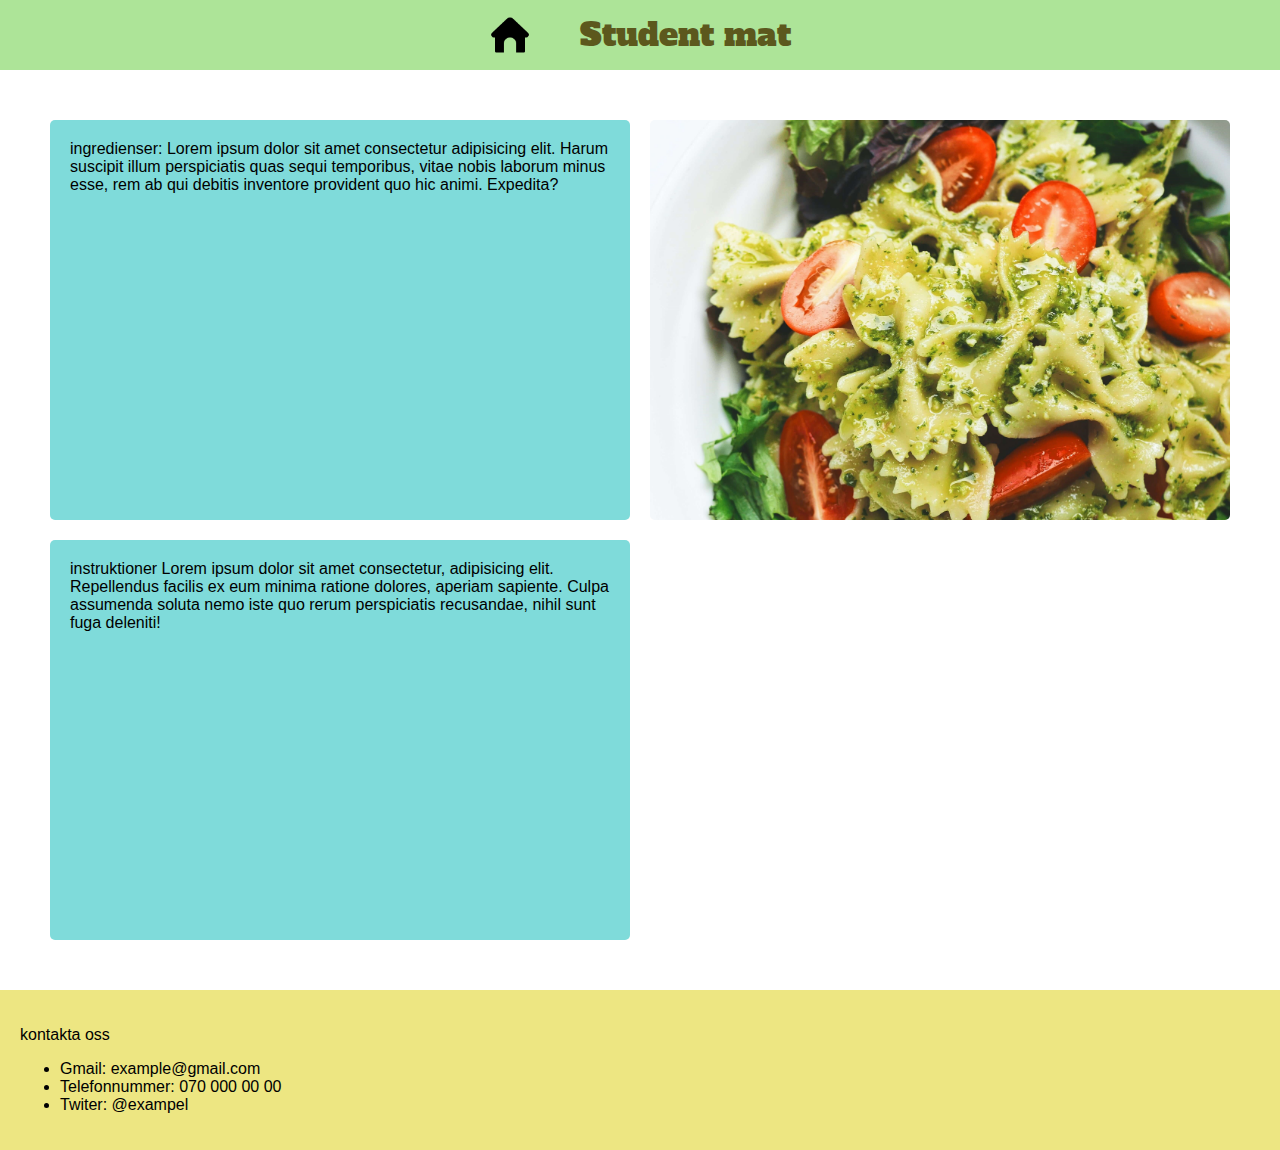
==== recept1.html @ e29f99a1 "recept sidor" ====
<!DOCTYPE html>
<html lang="en">

<head>
    <meta charset="UTF-8">
    <meta http-equiv="X-UA-Compatible" content="IE=edge">
    <meta name="viewport" content="width=device-width, initial-scale=1.0">
    <title>kokbok för studenter</title>
    <link rel="stylesheet" href="style.css">
</head>

<body>

    <nav class="nav">
        <a href="index.html" class="home"></a>
        <a href="index.html" class="nav__namn">Student mat</a>
        
    </nav>


    <div class="wrapper wrapper__recept">
        
        <div class="ingredienser">ingredienser: Lorem ipsum dolor sit amet consectetur adipisicing elit. Harum suscipit illum perspiciatis quas sequi temporibus, vitae nobis laborum minus esse, rem ab qui debitis inventore provident quo hic animi. Expedita? </div>

        <div class="recept1__bild recept__bild"></div>

        <div class="instruktioner">instruktioner Lorem ipsum dolor sit amet consectetur, adipisicing elit. Repellendus facilis ex eum minima ratione dolores, aperiam sapiente. Culpa assumenda soluta nemo iste quo rerum perspiciatis recusandae, nihil sunt fuga deleniti! </div>
        
    </div>


    <footer class="footer">
        <p>kontakta oss</p>
        <ul>
            <li>Gmail: example@gmail.com</li>
            <li>Telefonnummer: 070 000 00 00</li>
            <li>Twiter: @exampel</li>
        </ul>
    </footer>

    <script src="skript.js"></script>
</body>

</html>
---- style.css ----
@import url('https://fonts.googleapis.com/css2?family=Alfa+Slab+One&display=swap');



*,
*::before,
*::after {
    box-sizing: border-box;
}


body {
    margin: 0;
    padding: 0;
    display: grid;
    grid-template-columns: 1fr;
    grid-template-rows: 70px min-content repeat(17, 1fr) min-content;
    min-height: 100vh;
    font-family: Arial, Helvetica, sans-serif;

}

.nav {
    top: 0;
    grid-row: 1 / 1;
    background-color: #ADE498;
    display: flex;
    align-items: center;
    justify-content: center;
    gap: 50px;


}

.home {
    background-image: url(/bilder/home.png);
    background-repeat: no-repeat;
    background-size: cover;
    height: 40px;
    width: 40px;
}

.nav__namn {
    font-family: 'Alfa Slab One', cursive;
    font-size: xx-large;
    text-decoration: none;
    justify-self: start;
    color: rgb(92, 88, 29);
}

.omsidan {
    border-radius: 5px;
    background-color: #EDE682;
    grid-row: 2 / 3;
    padding: 20px;
    font-family: Arial, Helvetica, sans-serif;
    font-weight: bold;
}

.recept__bild {
    border-radius: 5px;
    background-color: #EDE682;
    padding: 20px;
    background-repeat: no-repeat;
    background-size: cover;
    height: 400px;
}

.ingredienser {
    height: 400px;
    border-radius: 5px;
    background-color: #7FDBDA;
    padding: 20px;

}

.instruktioner {
    height: 400px;
    border-radius: 5px;
    background-color: #7FDBDA;
    padding: 20px;

}

.wrapper {
    grid-row: 3 / 20;
    display: grid;
    padding: 20px 30px;


    grid-template-columns: repeat(auto-fit, minmax(300px, 1fr));
    gap: 10px;
    min-height: 600px;
}

.wrapper__recept {
    grid-template-columns: repeat(auto-fit, minmax(500px, 1fr));
    padding: 50px 50px;
    gap: 20px;

}

.wrapper__card {
    text-decoration: none;
    color: black;
    border-radius: 7px;
    background-color: #7FDBDA;
    height: 400px;
    padding: 10px;
}

.recept1,
.recept1__bild {
    background-image: url(/bilder/recept1.jpg);
}

.recept2,
.recept2__bild {
    background-image: url(/bilder/recept2.jpg);
}

.recept3,
.recept3__bild {
    background-image: url(/bilder/recept3.jpg);
}

.recept4,
.recept4__bild {
    background-image: url(/bilder/recept4.jpg);
}

.wrapper__card__img {
    background-image: url(/bilder/recept1.jpg);
    background-repeat: no-repeat;
    background-size: cover;
    height: 200px;
    width: 100%;

}

.wrapper__card__tid {}

.wrapper__card__text {}



.footer {
    bottom: 0;
    grid-row: 20 / 21;
    background-color: #EDE682;
    padding: 20PX;

}
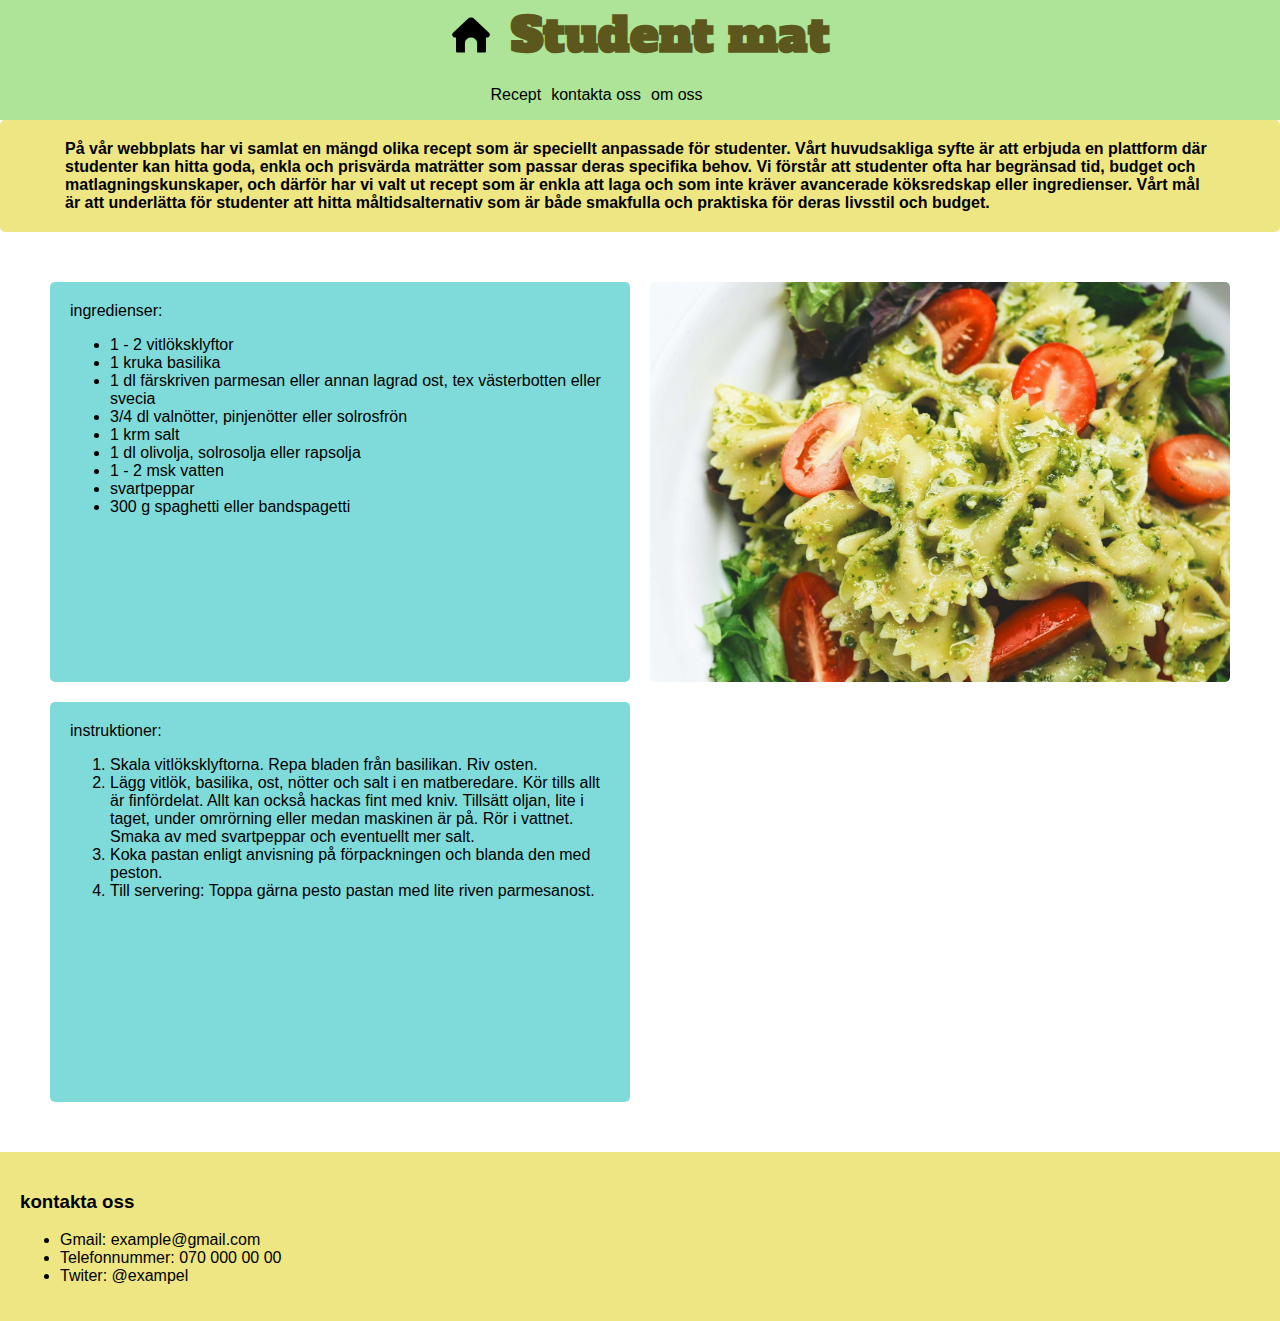
==== commit 27233188: "layout and 3 new java skript functions" ====
--- a/recept1.html
+++ b/recept1.html
@@ -12,25 +12,54 @@
 <body>
 
     <nav class="nav">
-        <a href="index.html" class="home"></a>
-        <a href="index.html" class="nav__namn">Student mat</a>
-        
+        <div>
+            <a href="index.html" class="home"></a>
+            <a href="index.html" class="nav__namn">
+                <h1>Student mat</h1>
+            </a>
+        </div>
+        <ul class="nav__list">
+            <li onclick="scrollToElement('recept')">Recept</li>
+            <li onclick="scrollToElement('kontakta')">kontakta oss</li>
+            <li onclick="scrollToElement('omoss')">om oss</li>
+        </ul>
     </nav>
+
+    <button id="TopButton" class="topbutton" onclick="scrollToTop()">^</button>
 
 
     <div class="wrapper wrapper__recept">
-        
-        <div class="ingredienser">ingredienser: Lorem ipsum dolor sit amet consectetur adipisicing elit. Harum suscipit illum perspiciatis quas sequi temporibus, vitae nobis laborum minus esse, rem ab qui debitis inventore provident quo hic animi. Expedita? </div>
+        <div class="ingredienser">ingredienser:
+            <ul>
+                <li>1 - 2  vitlöksklyftor</li>
+                <li>1  kruka basilika</li>
+                <li>1 dl färskriven parmesan eller annan lagrad ost, tex västerbotten eller svecia</li>
+                <li>3/4 dl valnötter, pinjenötter eller solrosfrön</li>
+                <li>1 krm salt</li>
+                <li>1 dl olivolja, solrosolja eller rapsolja</li>
+                <li>1 - 2 msk vatten</li>
+                <li>svartpeppar</li>
+                <li>300 g spaghetti eller bandspagetti</li>
+            </ul>
+        </div>
 
         <div class="recept1__bild recept__bild"></div>
 
-        <div class="instruktioner">instruktioner Lorem ipsum dolor sit amet consectetur, adipisicing elit. Repellendus facilis ex eum minima ratione dolores, aperiam sapiente. Culpa assumenda soluta nemo iste quo rerum perspiciatis recusandae, nihil sunt fuga deleniti! </div>
-        
+        <div class="instruktioner">instruktioner:
+            <ol>
+                <li>Skala vitlöksklyftorna. Repa bladen från basilikan. Riv osten.</li>
+                <li>Lägg vitlök, basilika, ost, nötter och salt i en matberedare. Kör tills allt är finfördelat. Allt kan också hackas fint med kniv. Tillsätt oljan, lite i taget, under omrörning eller medan maskinen är på. Rör i vattnet. Smaka av med svartpeppar och eventuellt mer salt.</li>
+                <li>Koka pastan enligt anvisning på förpackningen och blanda den med peston.</li>
+                <li>Till servering: Toppa gärna pesto pastan med lite riven parmesanost.</li>
+            </ol>
+        </div>
+
     </div>
-
+    
+    <div  id="omoss" class="omsidan">På vår webbplats har vi samlat en mängd olika recept som är speciellt anpassade för studenter. Vårt huvudsakliga syfte är att erbjuda en plattform där studenter kan hitta goda, enkla och prisvärda maträtter som passar deras specifika behov. Vi förstår att studenter ofta har begränsad tid, budget och matlagningskunskaper, och därför har vi valt ut recept som är enkla att laga och som inte kräver avancerade köksredskap eller ingredienser. Vårt mål är att underlätta för studenter att hitta måltidsalternativ som är både smakfulla och praktiska för deras livsstil och budget.</div>
 
     <footer class="footer">
-        <p>kontakta oss</p>
+        <h3 id="kontakta">kontakta oss</h3>
         <ul>
             <li>Gmail: example@gmail.com</li>
             <li>Telefonnummer: 070 000 00 00</li>
--- a/style.css
+++ b/style.css
@@ -1,5 +1,4 @@
 @import url('https://fonts.googleapis.com/css2?family=Alfa+Slab+One&display=swap');
-
 
 
 *,
@@ -14,26 +13,41 @@
     padding: 0;
     display: grid;
     grid-template-columns: 1fr;
-    grid-template-rows: 70px min-content repeat(17, 1fr) min-content;
+    grid-template-rows: min-content min-content repeat(17, 1fr) min-content;
     min-height: 100vh;
     font-family: Arial, Helvetica, sans-serif;
 
+}
+
+.topbutton {
+    position: fixed;
+    bottom: 20px;
+    right: 20px;
+    display: none;
 }
 
 .nav {
     top: 0;
     grid-row: 1 / 1;
     background-color: #ADE498;
+    display: grid; 
+    justify-content: center;
+}
+.nav div{
     display: flex;
     align-items: center;
     justify-content: center;
-    gap: 50px;
-
-
+    gap: 20px;
+    height: 70px;
+}
+.nav__list {
+    list-style: none;
+    display: flex;
+    gap: 10px;
 }
 
 .home {
-    background-image: url(/bilder/home.png);
+    background-image: url(./bilder/home.png);
     background-repeat: no-repeat;
     background-size: cover;
     height: 40px;
@@ -42,17 +56,18 @@
 
 .nav__namn {
     font-family: 'Alfa Slab One', cursive;
-    font-size: xx-large;
     text-decoration: none;
     justify-self: start;
     color: rgb(92, 88, 29);
+    font-weight: normal;
+    font-size: x-large;
 }
 
 .omsidan {
     border-radius: 5px;
     background-color: #EDE682;
     grid-row: 2 / 3;
-    padding: 20px;
+    padding: 20px 65px;
     font-family: Arial, Helvetica, sans-serif;
     font-weight: bold;
 }
@@ -85,11 +100,11 @@
 .wrapper {
     grid-row: 3 / 20;
     display: grid;
-    padding: 20px 30px;
+    padding: 30px 60px;
 
 
-    grid-template-columns: repeat(auto-fit, minmax(300px, 1fr));
-    gap: 10px;
+    grid-template-columns: repeat(auto-fit, minmax(350px, 1fr));
+    gap: 20px;
     min-height: 600px;
 }
 
@@ -105,32 +120,31 @@
     color: black;
     border-radius: 7px;
     background-color: #7FDBDA;
-    height: 400px;
+    height: 300px;
     padding: 10px;
 }
 
 .recept1,
 .recept1__bild {
-    background-image: url(/bilder/recept1.jpg);
+    background-image: url(./bilder/recept1.jpg);
 }
 
 .recept2,
 .recept2__bild {
-    background-image: url(/bilder/recept2.jpg);
+    background-image: url(./bilder/recept2.jpg);
 }
 
 .recept3,
 .recept3__bild {
-    background-image: url(/bilder/recept3.jpg);
+    background-image: url(./bilder/recept3.jpg);
 }
 
 .recept4,
 .recept4__bild {
-    background-image: url(/bilder/recept4.jpg);
+    background-image: url(./bilder/recept4.jpg);
 }
 
 .wrapper__card__img {
-    background-image: url(/bilder/recept1.jpg);
     background-repeat: no-repeat;
     background-size: cover;
     height: 200px;
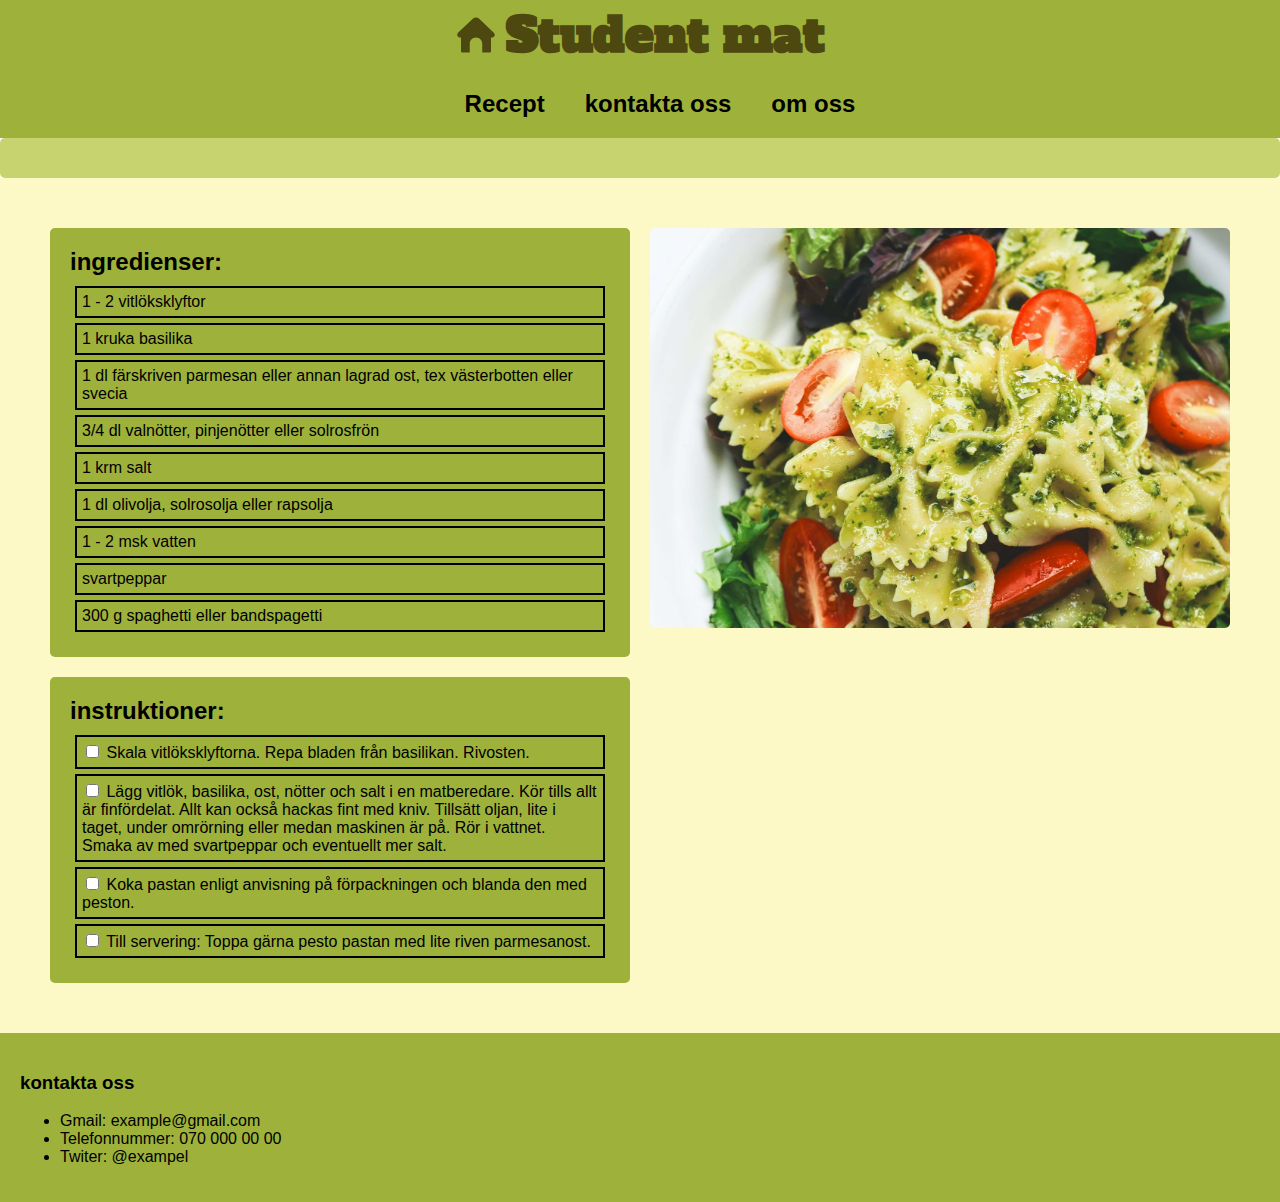
==== commit c3400b80: "huge improvements" ====
--- a/recept1.html
+++ b/recept1.html
@@ -1,11 +1,11 @@
 <!DOCTYPE html>
-<html lang="en">
+<html lang="sv">
 
 <head>
     <meta charset="UTF-8">
     <meta http-equiv="X-UA-Compatible" content="IE=edge">
     <meta name="viewport" content="width=device-width, initial-scale=1.0">
-    <title>kokbok för studenter</title>
+    <title>recept på </title>
     <link rel="stylesheet" href="style.css">
 </head>
 
@@ -13,15 +13,21 @@
 
     <nav class="nav">
         <div>
-            <a href="index.html" class="home"></a>
+            <a href="index.html" class="home"><span>Till startsidan</span></a>
             <a href="index.html" class="nav__namn">
                 <h1>Student mat</h1>
             </a>
         </div>
         <ul class="nav__list">
-            <li onclick="scrollToElement('recept')">Recept</li>
-            <li onclick="scrollToElement('kontakta')">kontakta oss</li>
-            <li onclick="scrollToElement('omoss')">om oss</li>
+            <a href="index.html">
+                <h2>Recept</h2>
+            </a>
+            <li onclick="scrollToElement('kontakta')">
+                <h2>kontakta oss</h2>
+            </li>
+            <li onclick="scrollToElement('omoss')">
+                <h2>om oss</h2>
+            </li>
         </ul>
     </nav>
 
@@ -29,10 +35,11 @@
 
 
     <div class="wrapper wrapper__recept">
-        <div class="ingredienser">ingredienser:
+        <div class="ingredienser">
+            <h2>ingredienser:</h2>
             <ul>
-                <li>1 - 2  vitlöksklyftor</li>
-                <li>1  kruka basilika</li>
+                <li>1 - 2 vitlöksklyftor</li>
+                <li>1 kruka basilika</li>
                 <li>1 dl färskriven parmesan eller annan lagrad ost, tex västerbotten eller svecia</li>
                 <li>3/4 dl valnötter, pinjenötter eller solrosfrön</li>
                 <li>1 krm salt</li>
@@ -45,18 +52,53 @@
 
         <div class="recept1__bild recept__bild"></div>
 
-        <div class="instruktioner">instruktioner:
+        <div class="instruktioner">
+            <h2>instruktioner:</h2>
             <ol>
-                <li>Skala vitlöksklyftorna. Repa bladen från basilikan. Riv osten.</li>
-                <li>Lägg vitlök, basilika, ost, nötter och salt i en matberedare. Kör tills allt är finfördelat. Allt kan också hackas fint med kniv. Tillsätt oljan, lite i taget, under omrörning eller medan maskinen är på. Rör i vattnet. Smaka av med svartpeppar och eventuellt mer salt.</li>
-                <li>Koka pastan enligt anvisning på förpackningen och blanda den med peston.</li>
-                <li>Till servering: Toppa gärna pesto pastan med lite riven parmesanost.</li>
+                <li>
+                    <label>
+                        <input type="checkbox">
+                        <span>
+                            Skala vitlöksklyftorna. Repa bladen från basilikan. Rivosten.
+                        </span>
+                    </label>
+                </li>
+
+                <li>
+                    <label>
+                        <input type="checkbox">
+                        <span>
+                            Lägg vitlök, basilika, ost, nötter och salt i en matberedare. Kör tills allt är finfördelat.
+                            Allt kan också hackas fint med kniv. Tillsätt oljan, lite i taget, under omrörning eller
+                            medan
+                            maskinen är på. Rör i vattnet. Smaka av med svartpeppar och eventuellt mer salt.
+                        </span>
+                    </label>
+                </li>
+
+                <li>
+                    <label>
+                        <input type="checkbox">
+                        <span>
+                            Koka pastan enligt anvisning på förpackningen och blanda den med peston.
+                        </span>
+                    </label>
+                </li>
+
+                <li>
+                    <label>
+                        <input type="checkbox">
+                        <span>
+                            Till servering: Toppa gärna pesto pastan med lite riven parmesanost.
+                        </span>
+                    </label>
+                </li>
             </ol>
         </div>
 
     </div>
-    
-    <div  id="omoss" class="omsidan">På vår webbplats har vi samlat en mängd olika recept som är speciellt anpassade för studenter. Vårt huvudsakliga syfte är att erbjuda en plattform där studenter kan hitta goda, enkla och prisvärda maträtter som passar deras specifika behov. Vi förstår att studenter ofta har begränsad tid, budget och matlagningskunskaper, och därför har vi valt ut recept som är enkla att laga och som inte kräver avancerade köksredskap eller ingredienser. Vårt mål är att underlätta för studenter att hitta måltidsalternativ som är både smakfulla och praktiska för deras livsstil och budget.</div>
+
+    <div id="omoss" class="omsidan"></div>
 
     <footer class="footer">
         <h3 id="kontakta">kontakta oss</h3>
--- a/style.css
+++ b/style.css
@@ -21,33 +21,44 @@
 
 .topbutton {
     position: fixed;
-    bottom: 20px;
+    bottom: 50px;
     right: 20px;
     display: none;
+    height: 40px;
+    width: 40px;
+    font-size: xxx-large;
+    margin: 0;
 }
 
 .nav {
     top: 0;
     grid-row: 1 / 1;
-    background-color: #ADE498;
-    display: grid; 
+    background-color: #9EB23B;
+    display: grid;
     justify-content: center;
 }
-.nav div{
+
+.nav div {
     display: flex;
     align-items: center;
     justify-content: center;
-    gap: 20px;
+    gap: 10px;
     height: 70px;
 }
+
 .nav__list {
     list-style: none;
     display: flex;
-    gap: 10px;
+    gap: 40px;
+    margin: 0;
+}
+.nav__list a{
+    text-decoration: none;
+    color: #000;
 }
 
 .home {
-    background-image: url(./bilder/home.png);
+    background-image: url(./bilder/home.svg);
     background-repeat: no-repeat;
     background-size: cover;
     height: 40px;
@@ -58,14 +69,17 @@
     font-family: 'Alfa Slab One', cursive;
     text-decoration: none;
     justify-self: start;
-    color: rgb(92, 88, 29);
+    color: rgb(77, 72, 16);
     font-weight: normal;
     font-size: x-large;
 }
+.nav__namn h1{
+    margin: 0;
+}
 
 .omsidan {
     border-radius: 5px;
-    background-color: #EDE682;
+    background-color: #C7D36F;
     grid-row: 2 / 3;
     padding: 20px 65px;
     font-family: Arial, Helvetica, sans-serif;
@@ -82,25 +96,55 @@
 }
 
 .ingredienser {
-    height: 400px;
-    border-radius: 5px;
-    background-color: #7FDBDA;
+    height: fit-content;
+    border-radius: 5px;
+    background-color: #9EB23B;
     padding: 20px;
-
+}
+
+.ingredienser h2 , .instruktioner h2{
+    margin: 0 0 10px 0;
+}
+
+
+.ingredienser ul li {
+    border: 2px solid #000;
+    margin: 5px;
+    padding: 5px;
+}
+.ingredienser ul {
+    margin: 0;
+    padding: 0;
+    list-style: none;
+}
+input:checked ~ span{
+text-decoration: line-through;
+}
+.instruktioner ol {
+    list-style: none;
+    margin: 0;
+    padding: 0;
 }
 
 .instruktioner {
-    height: 400px;
-    border-radius: 5px;
-    background-color: #7FDBDA;
+    height: fit-content;
+    border-radius: 5px;
+    background-color: #9EB23B;
     padding: 20px;
-
-}
+}
+
+.instruktioner ol li {
+    border: 2px solid #000;
+    margin: 5px;
+    padding: 5px;
+}
+
 
 .wrapper {
     grid-row: 3 / 20;
     display: grid;
     padding: 30px 60px;
+    background-color: #FCF9C6;
 
 
     grid-template-columns: repeat(auto-fit, minmax(350px, 1fr));
@@ -119,7 +163,7 @@
     text-decoration: none;
     color: black;
     border-radius: 7px;
-    background-color: #7FDBDA;
+    background-color: #E0DECA;
     height: 300px;
     padding: 10px;
 }
@@ -161,7 +205,29 @@
 .footer {
     bottom: 0;
     grid-row: 20 / 21;
-    background-color: #EDE682;
+    background-color: #9EB23B;
     padding: 20PX;
 
+}
+
+
+
+.home span {
+    position: absolute;
+    left: -99999px;
+    color: black;
+    font-weight: bold;
+    font-size: 40px;
+}
+
+@media screen and (max-width: 800px) {
+
+    .nav {
+        background-color: tomato;
+    }
+
+    .recept__bild {
+        order: -1;
+    }
+
 }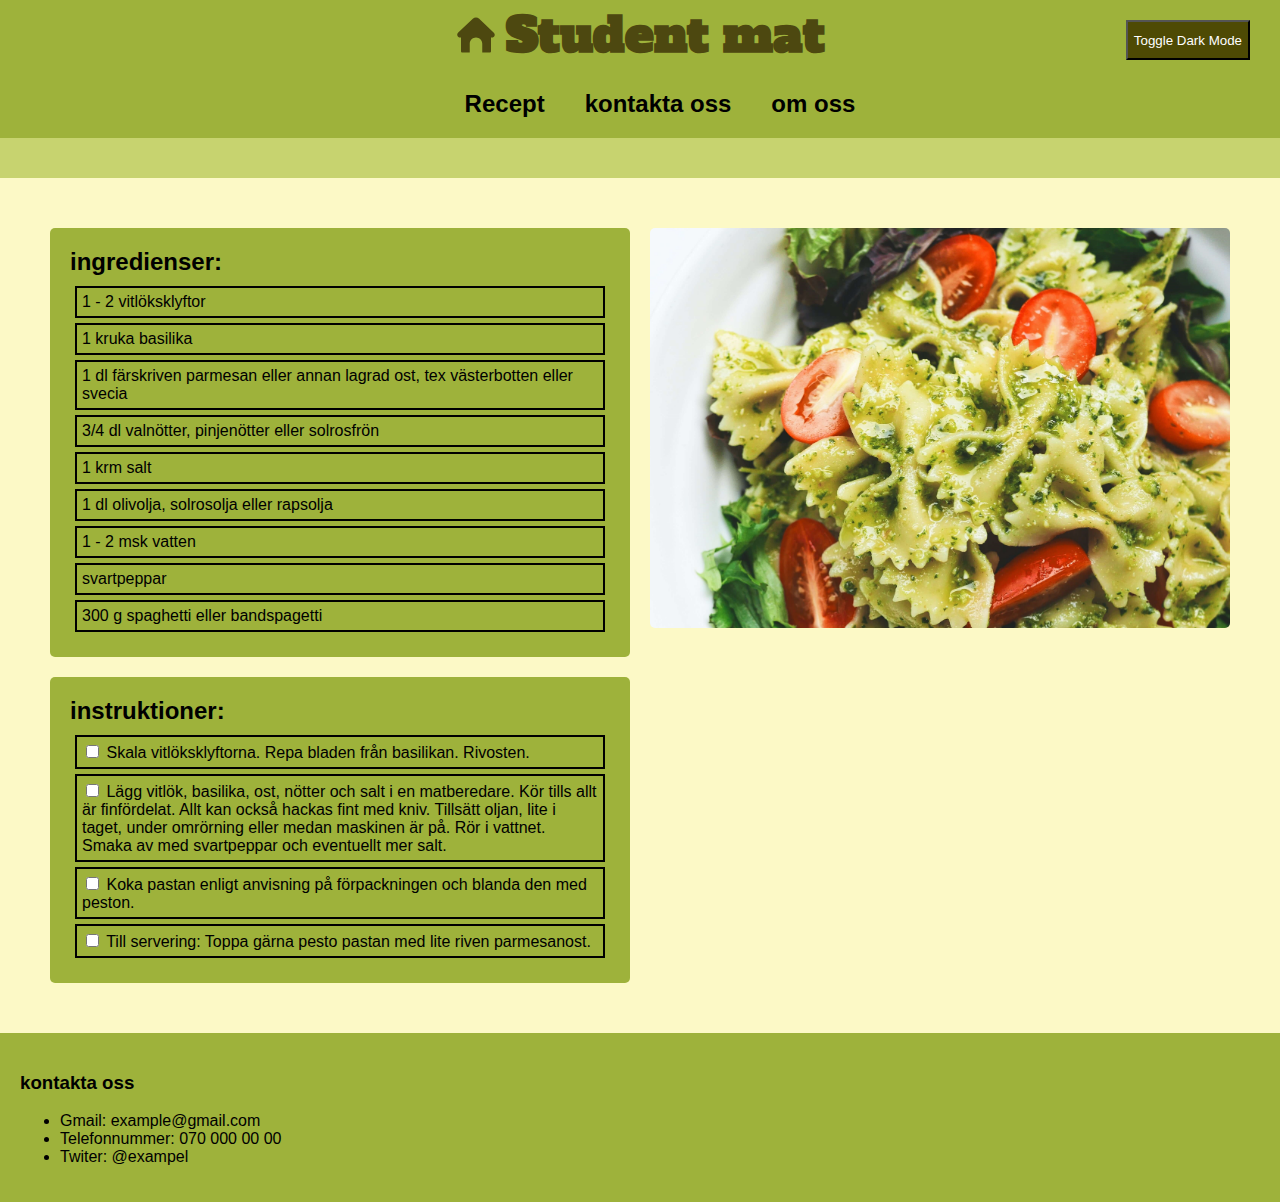
==== commit 2dd5cd95: "darkmode" ====
--- a/recept1.html
+++ b/recept1.html
@@ -11,16 +11,17 @@
 
 <body>
 
-    <nav class="nav">
+    <nav class="DM nav">
         <div>
-            <a href="index.html" class="home"><span>Till startsidan</span></a>
-            <a href="index.html" class="nav__namn">
+            <a href="index.html" class="DM home"><span>Till startsidan</span></a>
+            <a href="index.html" class="DM nav__namn">
                 <h1>Student mat</h1>
             </a>
         </div>
-        <ul class="nav__list">
+        <button id="dark-mode-toggle" class="DM darkmode">Toggle Dark Mode</button>
+        <ul class="DM nav__list">
             <a href="index.html">
-                <h2>Recept</h2>
+                <h2 class="DM ">Recept</h2>
             </a>
             <li onclick="scrollToElement('kontakta')">
                 <h2>kontakta oss</h2>
@@ -31,11 +32,13 @@
         </ul>
     </nav>
 
-    <button id="TopButton" class="topbutton" onclick="scrollToTop()">^</button>
 
 
-    <div class="wrapper wrapper__recept">
-        <div class="ingredienser">
+    <button id="TopButton" class="DM topbutton" onclick="scrollToTop()">^</button>
+
+
+    <div id="wrapper" class="DM wrapper wrapper__recept">
+        <div class="DM ingredienser">
             <h2>ingredienser:</h2>
             <ul>
                 <li>1 - 2 vitlöksklyftor</li>
@@ -50,9 +53,9 @@
             </ul>
         </div>
 
-        <div class="recept1__bild recept__bild"></div>
+        <div class="DM recept1__bild recept__bild"></div>
 
-        <div class="instruktioner">
+        <div class="DM instruktioner">
             <h2>instruktioner:</h2>
             <ol>
                 <li>
@@ -98,9 +101,9 @@
 
     </div>
 
-    <div id="omoss" class="omsidan"></div>
+    <div id="omoss" class="DM omsidan"></div>
 
-    <footer class="footer">
+    <footer class="DM footer">
         <h3 id="kontakta">kontakta oss</h3>
         <ul>
             <li>Gmail: example@gmail.com</li>
--- a/style.css
+++ b/style.css
@@ -38,6 +38,7 @@
     justify-content: center;
 }
 
+
 .nav div {
     display: flex;
     align-items: center;
@@ -52,7 +53,8 @@
     gap: 40px;
     margin: 0;
 }
-.nav__list a{
+
+.nav__list a {
     text-decoration: none;
     color: #000;
 }
@@ -73,18 +75,19 @@
     font-weight: normal;
     font-size: x-large;
 }
-.nav__namn h1{
+
+.nav__namn h1 {
     margin: 0;
 }
 
 .omsidan {
-    border-radius: 5px;
     background-color: #C7D36F;
     grid-row: 2 / 3;
     padding: 20px 65px;
     font-family: Arial, Helvetica, sans-serif;
     font-weight: bold;
 }
+
 
 .recept__bild {
     border-radius: 5px;
@@ -102,7 +105,9 @@
     padding: 20px;
 }
 
-.ingredienser h2 , .instruktioner h2{
+
+.ingredienser h2,
+.instruktioner h2 {
     margin: 0 0 10px 0;
 }
 
@@ -112,14 +117,17 @@
     margin: 5px;
     padding: 5px;
 }
+
 .ingredienser ul {
     margin: 0;
     padding: 0;
     list-style: none;
 }
-input:checked ~ span{
-text-decoration: line-through;
-}
+
+input:checked~span {
+    text-decoration: line-through;
+}
+
 .instruktioner ol {
     list-style: none;
     margin: 0;
@@ -156,7 +164,6 @@
     grid-template-columns: repeat(auto-fit, minmax(500px, 1fr));
     padding: 50px 50px;
     gap: 20px;
-
 }
 
 .wrapper__card {
@@ -193,14 +200,11 @@
     background-size: cover;
     height: 200px;
     width: 100%;
-
 }
 
 .wrapper__card__tid {}
 
 .wrapper__card__text {}
-
-
 
 .footer {
     bottom: 0;
@@ -209,8 +213,6 @@
     padding: 20PX;
 
 }
-
-
 
 .home span {
     position: absolute;
@@ -220,11 +222,40 @@
     font-size: 40px;
 }
 
-@media screen and (max-width: 800px) {
-
-    .nav {
-        background-color: tomato;
-    }
+
+
+.darkmode {
+    position: absolute;
+    right: 30px;
+    top: 20px;
+    height: 40px;
+    width: fit-content;
+    margin: 0;
+    background-color: #4e4a04;
+    color: #fff;
+}
+
+*.dark-mode {
+    color: #fff;
+}
+
+#omoss.dark-mode {
+    background-color: #6e7624;
+}
+
+#wrapper.dark-mode {
+    background-color: #4e4a04;
+}
+
+.home.dark-mode {
+    background-image: url(./bilder/home\ copy.svg);
+}
+
+
+
+
+
+@media screen and (max-width: 1120px) {
 
     .recept__bild {
         order: -1;
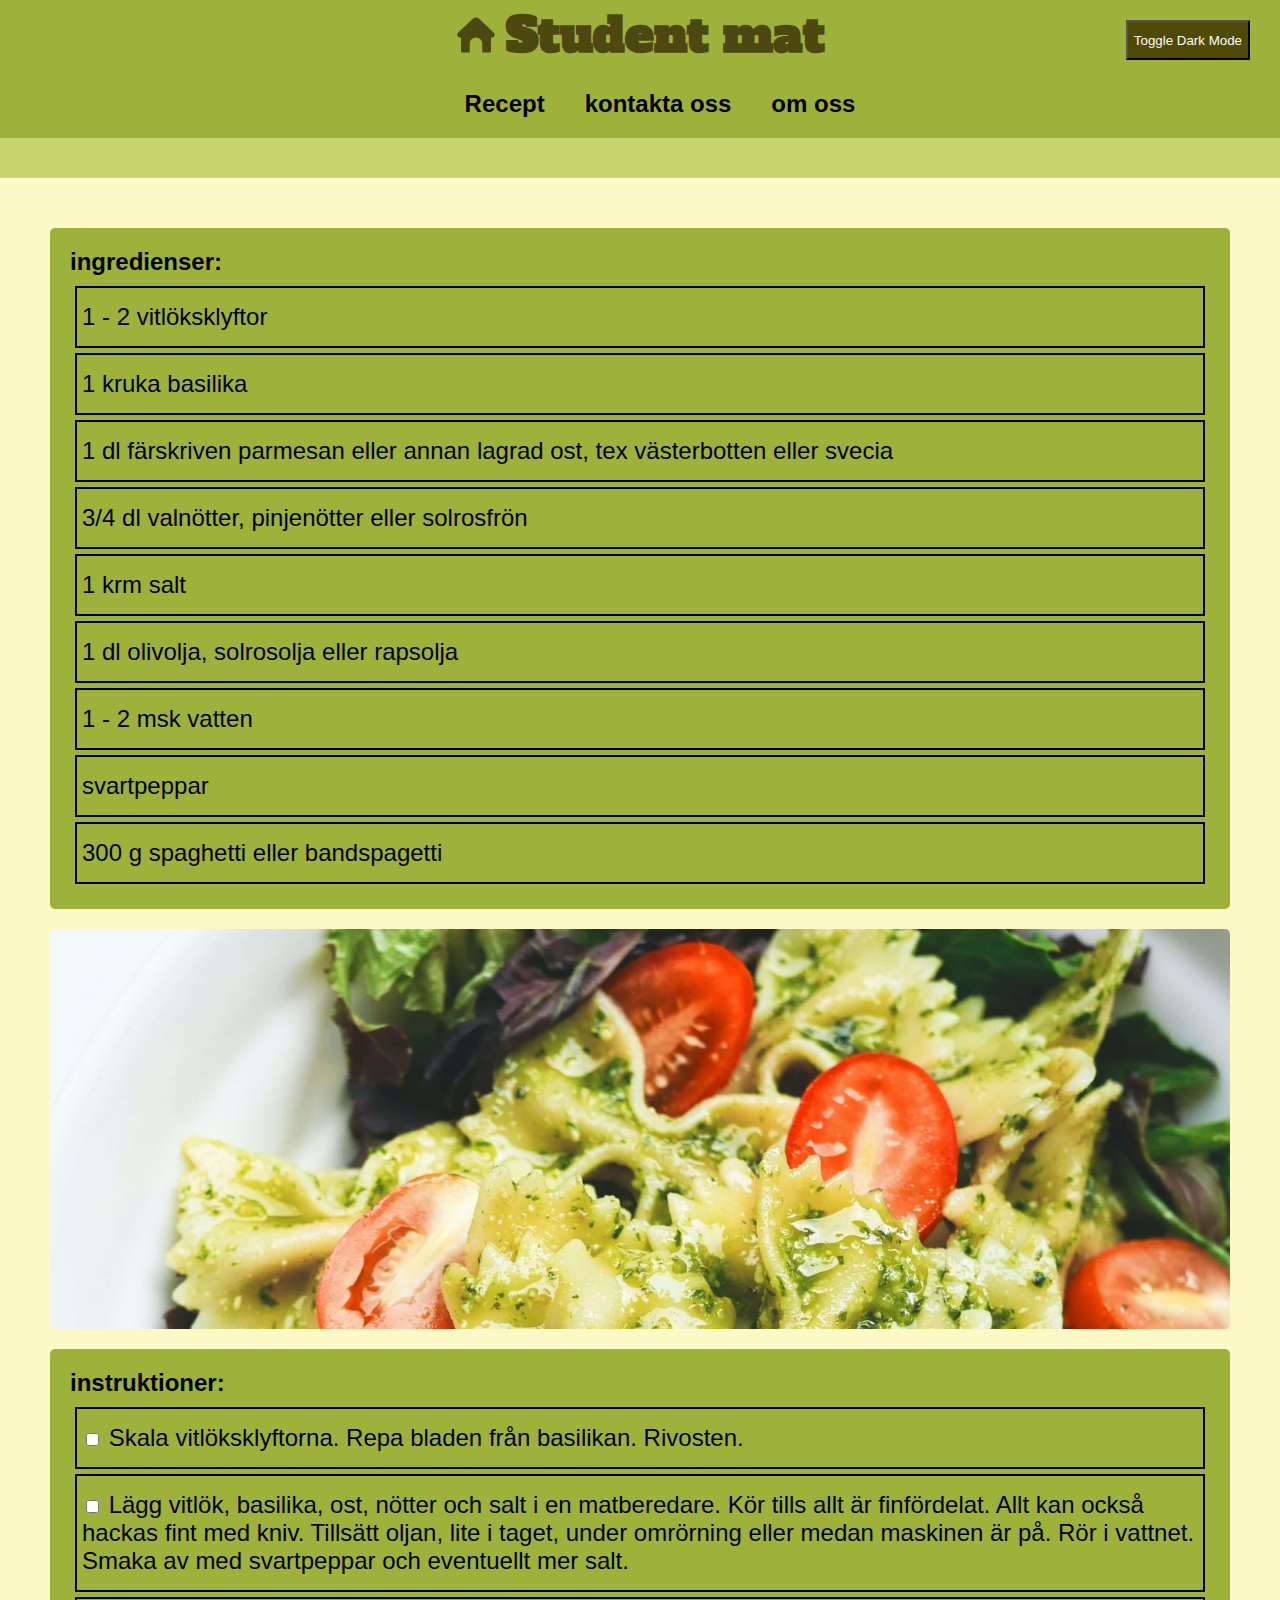
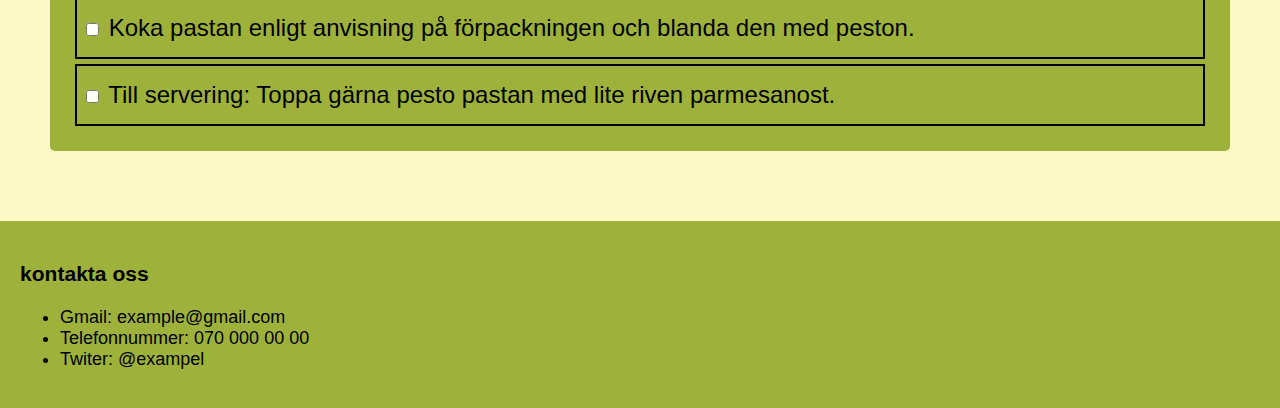
==== commit d0019bf5: "darkmode fix + accesability fix" ====
--- a/recept1.html
+++ b/recept1.html
@@ -5,6 +5,7 @@
     <meta charset="UTF-8">
     <meta http-equiv="X-UA-Compatible" content="IE=edge">
     <meta name="viewport" content="width=device-width, initial-scale=1.0">
+    <meta name="description" content="kokbok för studenter. bilig, god och nyttig mat">
     <title>recept på </title>
     <link rel="stylesheet" href="style.css">
 </head>
@@ -20,9 +21,12 @@
         </div>
         <button id="dark-mode-toggle" class="DM darkmode">Toggle Dark Mode</button>
         <ul class="DM nav__list">
-            <a href="index.html">
-                <h2 class="DM ">Recept</h2>
-            </a>
+            
+            <li>
+                <a href="index.html">
+                    <h2 class="DM ">Recept</h2>
+                </a>
+            </li>
             <li onclick="scrollToElement('kontakta')">
                 <h2>kontakta oss</h2>
             </li>
@@ -34,7 +38,7 @@
 
 
 
-    <button id="TopButton" class="DM topbutton" onclick="scrollToTop()">^</button>
+    <button id="TopButton" class=" topbutton" onclick="scrollToTop()">^</button>
 
 
     <div id="wrapper" class="DM wrapper wrapper__recept">
@@ -99,6 +103,10 @@
             </ol>
         </div>
 
+        <div class="DM omrecept">
+
+        </div>
+
     </div>
 
     <div id="omoss" class="DM omsidan"></div>
--- a/style.css
+++ b/style.css
@@ -29,6 +29,9 @@
     font-size: xxx-large;
     margin: 0;
 }
+.topbutton:hover{
+    cursor: pointer;
+}
 
 .nav {
     top: 0;
@@ -52,6 +55,9 @@
     display: flex;
     gap: 40px;
     margin: 0;
+}
+.nav__list li h2:hover{
+    cursor: pointer;
 }
 
 .nav__list a {
@@ -112,10 +118,11 @@
 }
 
 
-.ingredienser ul li {
+.ingredienser ul li,.instruktioner ol li {
     border: 2px solid #000;
     margin: 5px;
-    padding: 5px;
+    padding: 15px 5px; 
+    font-size: x-large;
 }
 
 .ingredienser ul {
@@ -140,13 +147,9 @@
     background-color: #9EB23B;
     padding: 20px;
 }
-
-.instruktioner ol li {
-    border: 2px solid #000;
-    margin: 5px;
-    padding: 5px;
-}
-
+.instruktioner ol li label:hover{
+    cursor: pointer;
+}
 
 .wrapper {
     grid-row: 3 / 20;
@@ -161,7 +164,7 @@
 }
 
 .wrapper__recept {
-    grid-template-columns: repeat(auto-fit, minmax(500px, 1fr));
+    grid-template-columns: repeat(auto-fit, minmax(600px, 1fr));
     padding: 50px 50px;
     gap: 20px;
 }
@@ -211,7 +214,7 @@
     grid-row: 20 / 21;
     background-color: #9EB23B;
     padding: 20PX;
-
+    font-size: large;
 }
 
 .home span {
@@ -234,21 +237,42 @@
     background-color: #4e4a04;
     color: #fff;
 }
+.darkmode:hover{
+    cursor: pointer;
+}
+
 
 *.dark-mode {
     color: #fff;
 }
 
-#omoss.dark-mode {
+.omsidan.dark-mode {
     background-color: #6e7624;
 }
-
-#wrapper.dark-mode {
-    background-color: #4e4a04;
+.nav.dark-mode {
+    /* background-color: #302e1c; */
+    background-color: #4e4a04;
+}
+.wrapper.dark-mode div{
+    background-color: #4e4a04;
+}
+
+.wrapper.dark-mode {
+    background-color: #302e1c;
+}
+.footer.dark-mode{
+    /* background-color: #302e1c; */
+    background-color: #4e4a04;
+
 }
 
 .home.dark-mode {
     background-image: url(./bilder/home\ copy.svg);
+}
+
+.recept.dark-mode {
+    /* background-color: #302e1c; */
+    background-color: #4e4a04;
 }
 
 
@@ -261,4 +285,23 @@
         order: -1;
     }
 
+}
+
+
+
+@keyframes slide-up {
+    0% {
+        transform: translateY(100%);
+        opacity: 0;
+    }
+
+    100% {
+        transform: translateY(0);
+        opacity: 1;
+    }
+}
+
+
+.wrapper * {
+    animation: slide-up 0.5s ease-out;
 }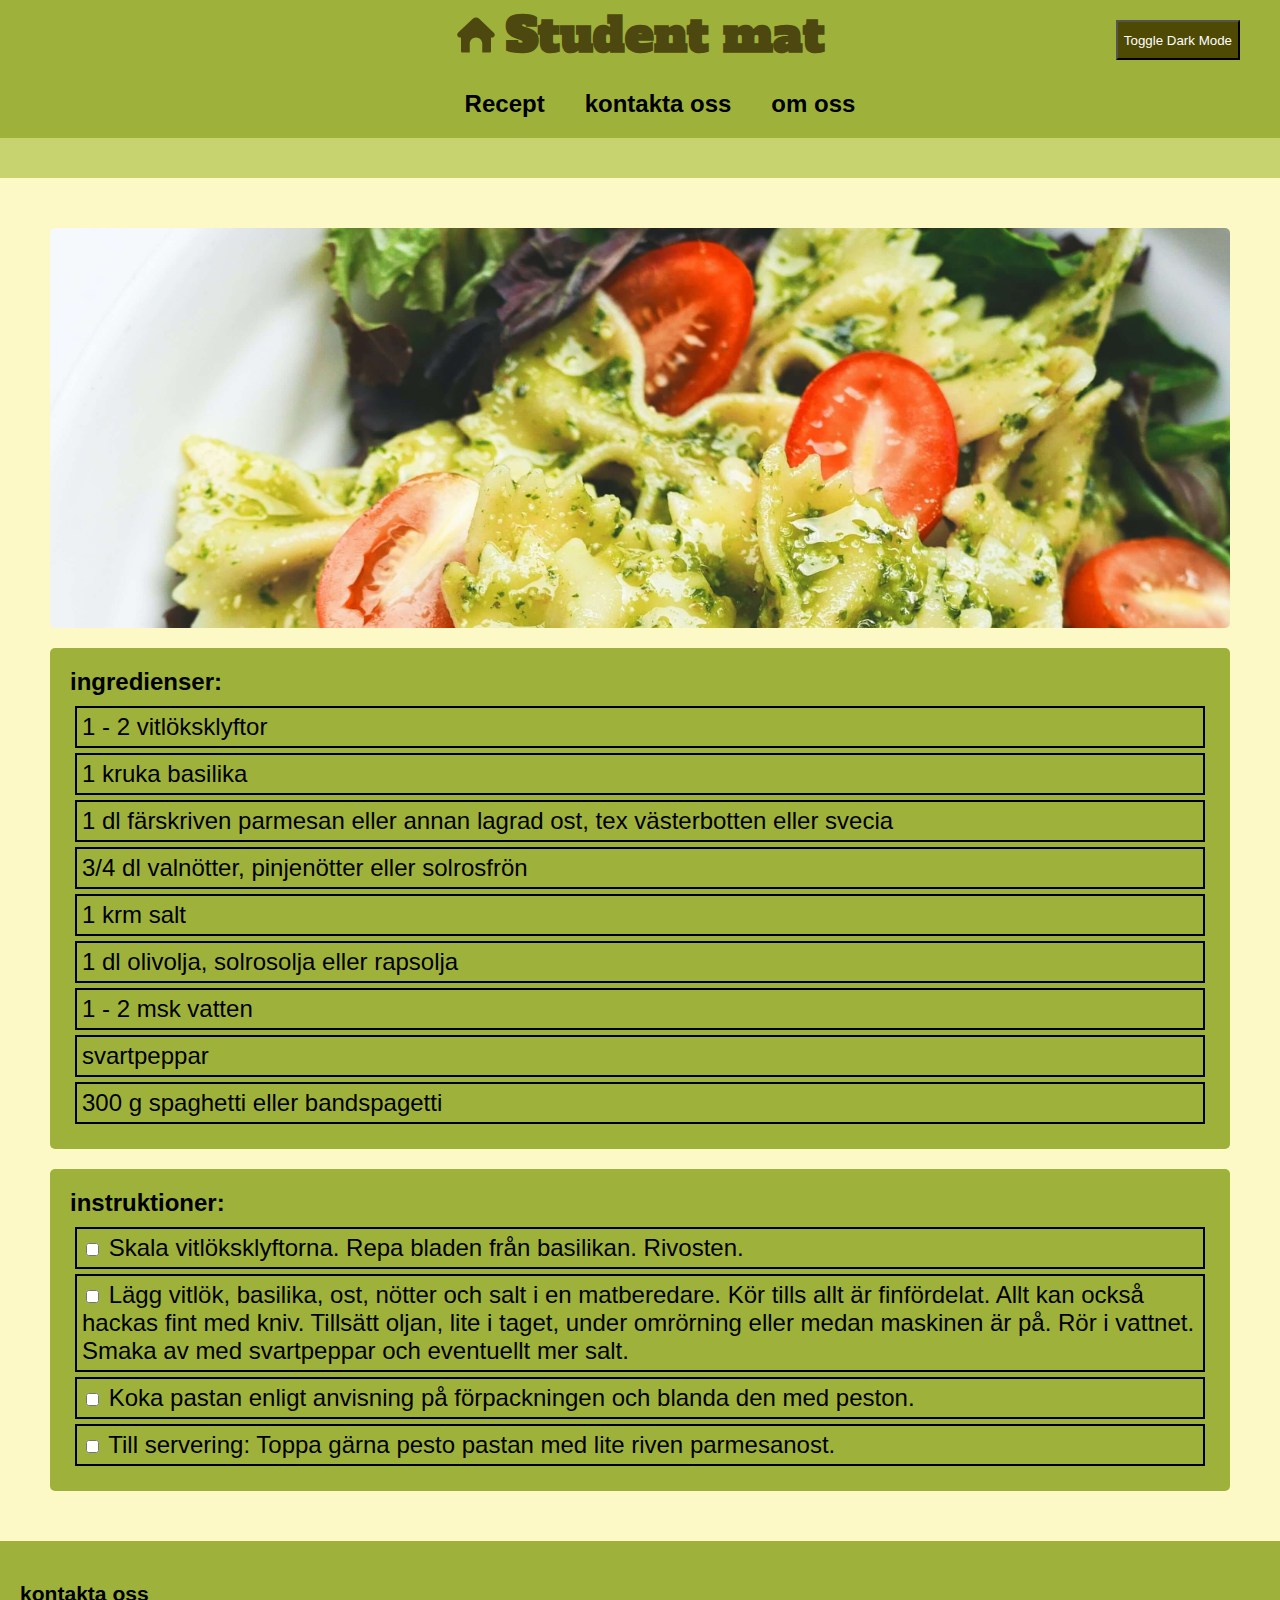
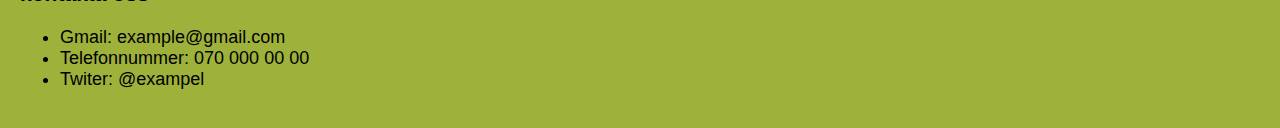
==== commit 870d4701: "buttons fix and final ajustments" ====
--- a/recept1.html
+++ b/recept1.html
@@ -5,13 +5,11 @@
     <meta charset="UTF-8">
     <meta http-equiv="X-UA-Compatible" content="IE=edge">
     <meta name="viewport" content="width=device-width, initial-scale=1.0">
-    <meta name="description" content="kokbok för studenter. bilig, god och nyttig mat">
     <title>recept på </title>
     <link rel="stylesheet" href="style.css">
 </head>
 
 <body>
-
     <nav class="DM nav">
         <div>
             <a href="index.html" class="DM home"><span>Till startsidan</span></a>
@@ -21,25 +19,28 @@
         </div>
         <button id="dark-mode-toggle" class="DM darkmode">Toggle Dark Mode</button>
         <ul class="DM nav__list">
-            
             <li>
                 <a href="index.html">
-                    <h2 class="DM ">Recept</h2>
+                    <h2 class="DM ">
+                        Recept
+                    </h2>
                 </a>
-            </li>
+            </li> 
             <li onclick="scrollToElement('kontakta')">
-                <h2>kontakta oss</h2>
+                <h2>
+                    kontakta oss
+                </h2>
             </li>
             <li onclick="scrollToElement('omoss')">
-                <h2>om oss</h2>
+                <h2>
+                    om oss
+                </h2>
             </li>
         </ul>
     </nav>
 
-
-
-    <button id="TopButton" class=" topbutton" onclick="scrollToTop()">^</button>
-
+    <button id="TopButton" class="DM topbutton" onclick="scrollToTop()">
+        ^</button>
 
     <div id="wrapper" class="DM wrapper wrapper__recept">
         <div class="DM ingredienser">
@@ -70,7 +71,6 @@
                         </span>
                     </label>
                 </li>
-
                 <li>
                     <label>
                         <input type="checkbox">
@@ -82,7 +82,6 @@
                         </span>
                     </label>
                 </li>
-
                 <li>
                     <label>
                         <input type="checkbox">
@@ -91,7 +90,6 @@
                         </span>
                     </label>
                 </li>
-
                 <li>
                     <label>
                         <input type="checkbox">
@@ -102,15 +100,9 @@
                 </li>
             </ol>
         </div>
-
-        <div class="DM omrecept">
-
-        </div>
-
     </div>
 
     <div id="omoss" class="DM omsidan"></div>
-
     <footer class="DM footer">
         <h3 id="kontakta">kontakta oss</h3>
         <ul>
@@ -119,7 +111,6 @@
             <li>Twiter: @exampel</li>
         </ul>
     </footer>
-
     <script src="skript.js"></script>
 </body>
 
--- a/style.css
+++ b/style.css
@@ -26,8 +26,9 @@
     display: none;
     height: 40px;
     width: 40px;
-    font-size: xxx-large;
-    margin: 0;
+    font-size: 45px;
+    margin: 0;
+    border-radius: 8px;
 }
 .topbutton:hover{
     cursor: pointer;
@@ -121,7 +122,7 @@
 .ingredienser ul li,.instruktioner ol li {
     border: 2px solid #000;
     margin: 5px;
-    padding: 15px 5px; 
+    padding: 5px;
     font-size: x-large;
 }
 
@@ -228,8 +229,8 @@
 
 
 .darkmode {
-    position: absolute;
-    right: 30px;
+    position: fixed;
+    right: 40px;
     top: 20px;
     height: 40px;
     width: fit-content;
@@ -249,21 +250,9 @@
 .omsidan.dark-mode {
     background-color: #6e7624;
 }
-.nav.dark-mode {
-    /* background-color: #302e1c; */
+
+.wrapper.dark-mode {
     background-color: #4e4a04;
-}
-.wrapper.dark-mode div{
-    background-color: #4e4a04;
-}
-
-.wrapper.dark-mode {
-    background-color: #302e1c;
-}
-.footer.dark-mode{
-    /* background-color: #302e1c; */
-    background-color: #4e4a04;
-
 }
 
 .home.dark-mode {
@@ -271,21 +260,21 @@
 }
 
 .recept.dark-mode {
-    /* background-color: #302e1c; */
-    background-color: #4e4a04;
-}
-
-
-
-
-
-@media screen and (max-width: 1120px) {
+    background-color: #302e1c;
+}
+
+
+
+
+
+@media screen and (max-width: 1300px) {
 
     .recept__bild {
         order: -1;
     }
-
-}
+    
+}
+
 
 
 
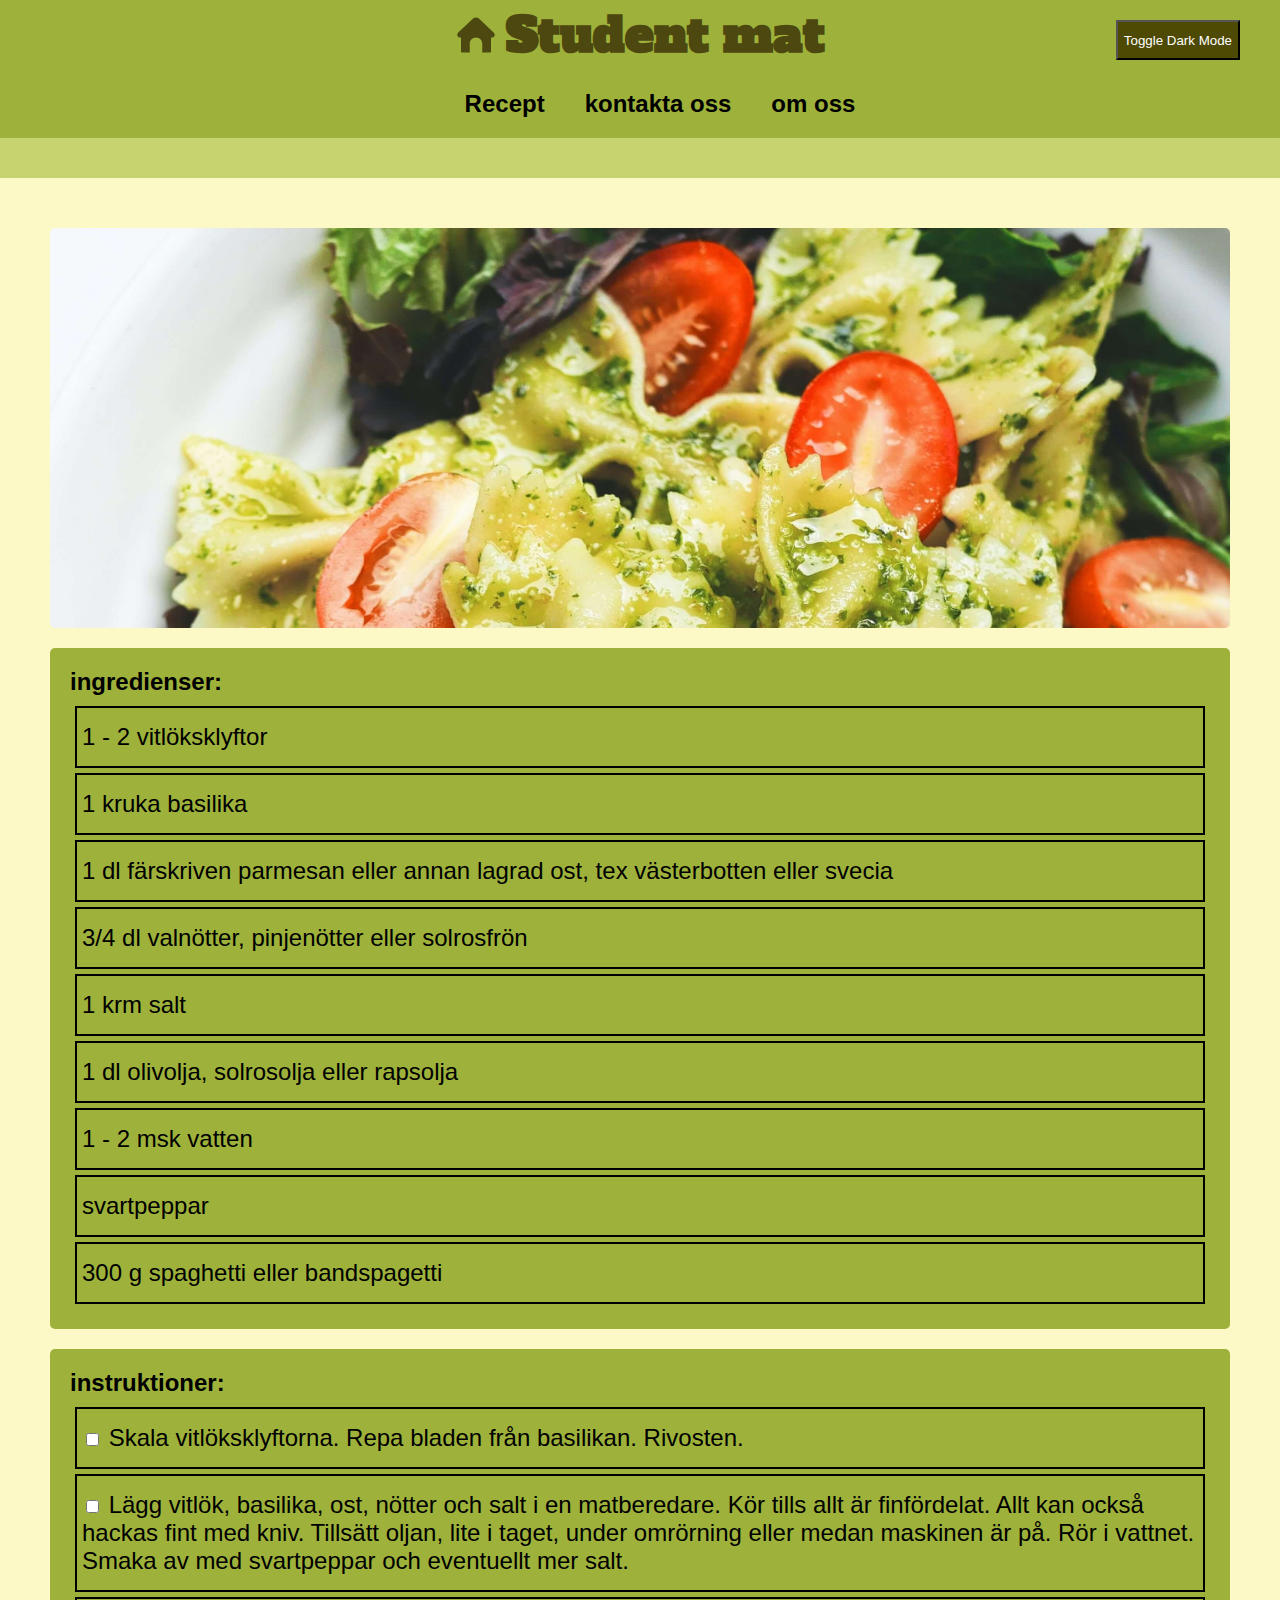
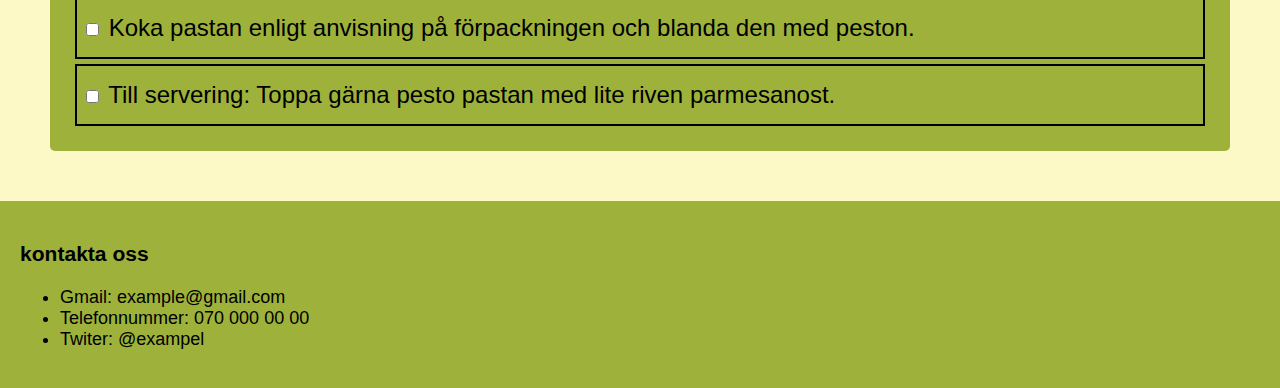
==== commit 8412b9a6: "Merge branch 'main' of https://github.com/blockplocker/Projekt-Kokbok" ====
--- a/recept1.html
+++ b/recept1.html
@@ -5,6 +5,7 @@
     <meta charset="UTF-8">
     <meta http-equiv="X-UA-Compatible" content="IE=edge">
     <meta name="viewport" content="width=device-width, initial-scale=1.0">
+    <meta name="description" content="kokbok för studenter. bilig, god och nyttig mat">
     <title>recept på </title>
     <link rel="stylesheet" href="style.css">
 </head>
@@ -21,11 +22,9 @@
         <ul class="DM nav__list">
             <li>
                 <a href="index.html">
-                    <h2 class="DM ">
-                        Recept
-                    </h2>
+                    <h2 class="DM ">Recept</h2>
                 </a>
-            </li> 
+            </li>
             <li onclick="scrollToElement('kontakta')">
                 <h2>
                     kontakta oss
@@ -39,8 +38,9 @@
         </ul>
     </nav>
 
-    <button id="TopButton" class="DM topbutton" onclick="scrollToTop()">
-        ^</button>
+
+
+    <button id="TopButton" class="DM topbutton" onclick="scrollToTop()">^</button>
 
     <div id="wrapper" class="DM wrapper wrapper__recept">
         <div class="DM ingredienser">
@@ -100,6 +100,7 @@
                 </li>
             </ol>
         </div>
+
     </div>
 
     <div id="omoss" class="DM omsidan"></div>
--- a/style.css
+++ b/style.css
@@ -122,7 +122,7 @@
 .ingredienser ul li,.instruktioner ol li {
     border: 2px solid #000;
     margin: 5px;
-    padding: 5px;
+    padding: 15px 5px; 
     font-size: x-large;
 }
 
@@ -250,9 +250,21 @@
 .omsidan.dark-mode {
     background-color: #6e7624;
 }
+.nav.dark-mode {
+    /* background-color: #302e1c; */
+    background-color: #4e4a04;
+}
+.wrapper.dark-mode div{
+    background-color: #4e4a04;
+}
 
 .wrapper.dark-mode {
-    background-color: #4e4a04;
+    background-color: #302e1c;
+}
+.footer.dark-mode{
+    /* background-color: #302e1c; */
+    background-color: #4e4a04;
+
 }
 
 .home.dark-mode {
@@ -260,7 +272,8 @@
 }
 
 .recept.dark-mode {
-    background-color: #302e1c;
+    /* background-color: #302e1c; */
+    background-color: #4e4a04;
 }
 
 
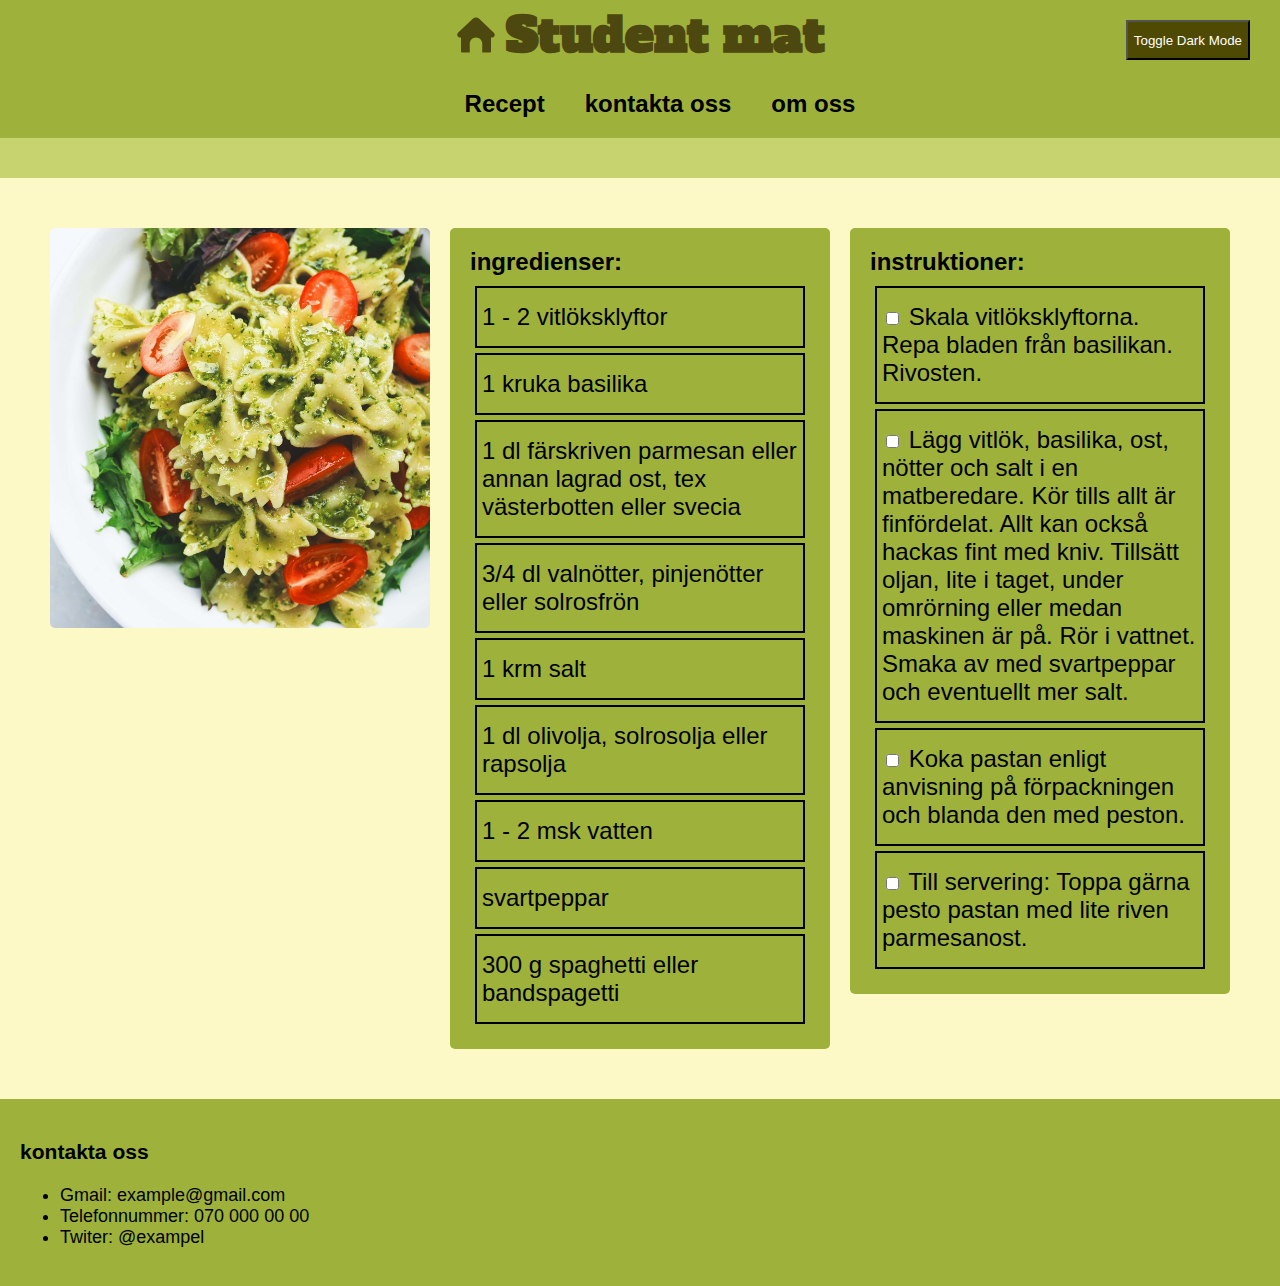
==== commit 57f8ccaa: "dm top button fix" ====
--- a/recept1.html
+++ b/recept1.html
@@ -40,7 +40,7 @@
 
 
 
-    <button id="TopButton" class="DM topbutton" onclick="scrollToTop()">^</button>
+    <button id="TopButton" class=" topbutton" onclick="scrollToTop()">^</button>
 
     <div id="wrapper" class="DM wrapper wrapper__recept">
         <div class="DM ingredienser">
--- a/style.css
+++ b/style.css
@@ -34,6 +34,8 @@
     cursor: pointer;
 }
 
+/* **************************************** nav ************************************************* */
+
 .nav {
     top: 0;
     grid-row: 1 / 1;
@@ -87,6 +89,8 @@
     margin: 0;
 }
 
+/* **************************************** omsidan ************************************************* */
+
 .omsidan {
     background-color: #C7D36F;
     grid-row: 2 / 3;
@@ -95,6 +99,8 @@
     font-weight: bold;
 }
 
+
+/* **************************************** receptsida ************************************************* */
 
 .recept__bild {
     border-radius: 5px;
@@ -152,6 +158,9 @@
     cursor: pointer;
 }
 
+
+/* **************************************** wrapper ************************************************* */
+
 .wrapper {
     grid-row: 3 / 20;
     display: grid;
@@ -206,9 +215,8 @@
     width: 100%;
 }
 
-.wrapper__card__tid {}
-
-.wrapper__card__text {}
+/* **************************************** footer ************************************************* */
+
 
 .footer {
     bottom: 0;
@@ -227,10 +235,11 @@
 }
 
 
+/* **************************************** darkmode ************************************************* */
 
 .darkmode {
     position: fixed;
-    right: 40px;
+    right: 30px;
     top: 20px;
     height: 40px;
     width: fit-content;
@@ -242,7 +251,6 @@
     cursor: pointer;
 }
 
-
 *.dark-mode {
     color: #fff;
 }
@@ -250,10 +258,9 @@
 .omsidan.dark-mode {
     background-color: #6e7624;
 }
-.nav.dark-mode {
-    /* background-color: #302e1c; */
-    background-color: #4e4a04;
-}
+.nav.dark-mode,
+.footer.dark-mode,
+.recept.dark-mode,
 .wrapper.dark-mode div{
     background-color: #4e4a04;
 }
@@ -261,23 +268,15 @@
 .wrapper.dark-mode {
     background-color: #302e1c;
 }
-.footer.dark-mode{
-    /* background-color: #302e1c; */
-    background-color: #4e4a04;
-
-}
 
 .home.dark-mode {
     background-image: url(./bilder/home\ copy.svg);
 }
 
-.recept.dark-mode {
-    /* background-color: #302e1c; */
-    background-color: #4e4a04;
-}
-
-
-
+
+
+
+/* **************************************** media ************************************************* */
 
 
 @media screen and (max-width: 1300px) {
@@ -285,7 +284,10 @@
     .recept__bild {
         order: -1;
     }
-    
+    .wrapper{
+    grid-template-columns: repeat(auto-fit, minmax(250px, 1fr));
+
+    }
 }
 
 
